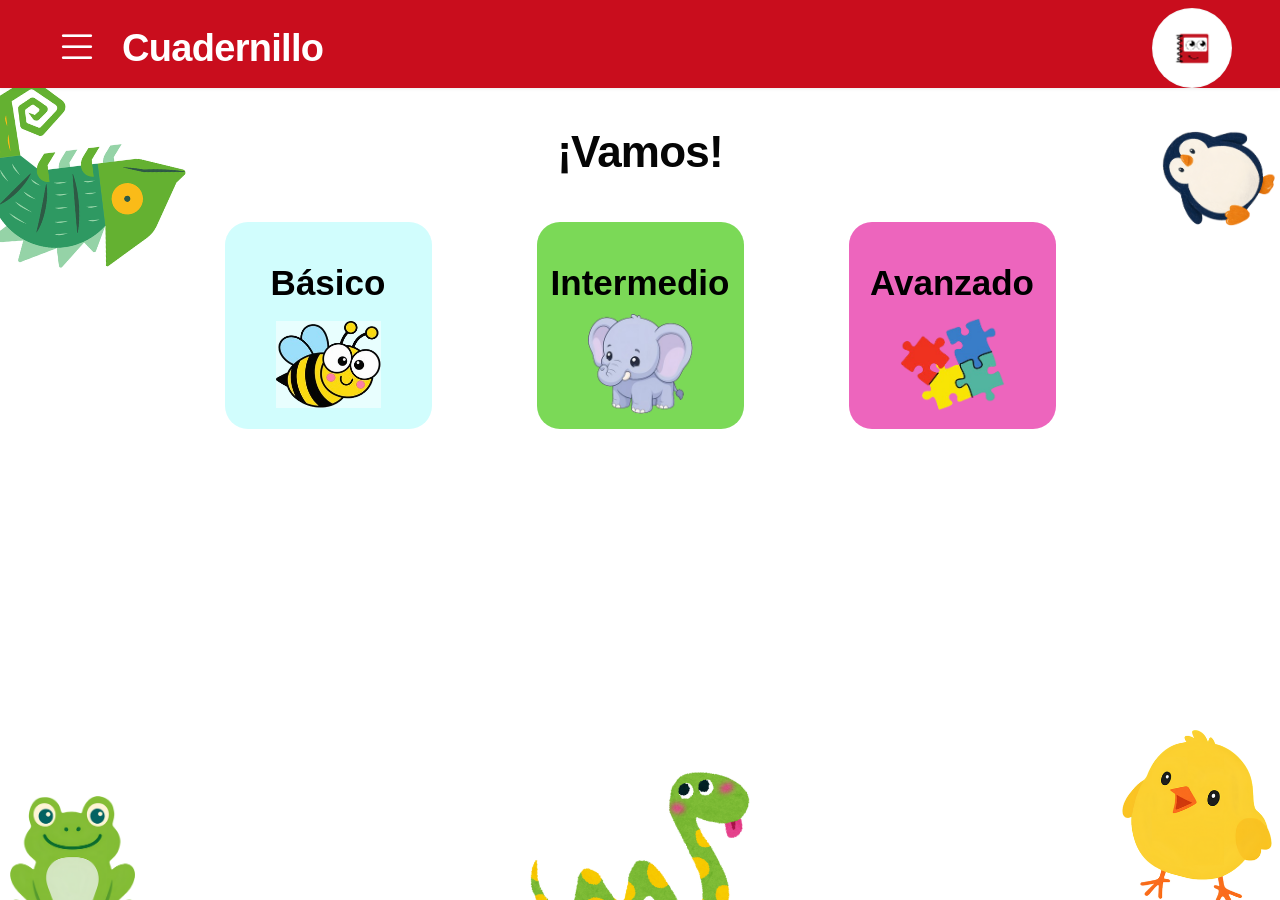
==== Tareas/cuadernillo/index.html @ 7d229619 "polio" ====
<!DOCTYPE html>

<html lang="es">

<head>

  <meta charset="UTF-8">

  <meta name="viewport" content="width=device-width, initial-scale=1.0">

  <title>Cuadernillo</title>

  <!-- Bootstrap 5 -->

  <link href="https://cdn.jsdelivr.net/npm/bootstrap@5.3.8/dist/css/bootstrap.min.css" rel="stylesheet">

  <link rel="stylesheet" href="https://cdn.jsdelivr.net/npm/bootstrap-icons@1.13.1/font/bootstrap-icons.min.css">

    <link rel="stylesheet" href="css/cssmain.css">


 <style>

:root {
  --red: #c90d1d;
  --blue-card: #d1fdfd;
  --green-card: #7bd957;
  --pink-card: #ed65bd;
  --black: #050505;
}

* {
  box-sizing: border-box;
}

html {
  scroll-behavior: smooth;
}

body {
  margin: 0;
  min-height: 100vh;
  font-family: Arial, Helvetica, sans-serif;
  background: #fff;
  overflow-x: hidden;
}

/* Barra superior */
.cuadernillo-navbar {
  height: 88px;
  background: var(--red);
  position: relative;
  z-index: 100;
  box-shadow: 0 1px 3px rgba(0, 0, 0, .08);
}

.menu-button {
  border: 0;
  background: transparent;
  color: #fff;
  width: 58px;
  height: 58px;
  display: flex;
  align-items: center;
  justify-content: center;
  padding: 0;
  cursor: pointer;
}

.menu-button i {
  font-size: 44px;
  line-height: 1;
}

.brand-name {
  color: #fff;
  font-size: clamp(27px, 3vw, 38px);
  font-weight: 800;
  letter-spacing: -.7px;
}

.logo-circle {
  width: 80px;
  height: 80px;
  border-radius: 50%;
  background: #fff;
  display: flex;
  align-items: center;
  justify-content: center;
  overflow: hidden;
  border: 1px solid rgba(0, 0, 0, .04);
}

.logo-circle img {
  width: 70px;
  height: 62px;
  object-fit: contain;
}

/* Menú */
.menu-lateral {
  width: 290px !important;
  border: 0;
}

.menu-lateral .offcanvas-header {
  background: var(--red);
  color: #fff;
}

.menu-lateral .btn-close {
  filter: brightness(0) invert(1);
}

.menu-lateral .offcanvas-title {
  font-weight: 800;
  font-size: 28px;
}

.menu-text {
  font-size: 18px;
  font-weight: 600;
  margin-bottom: 25px;
}

.menu-link {
  display: block;
  text-decoration: none;
  color: #111;
  font-size: 20px;
  font-weight: 700;
  padding: 13px 15px;
  border-radius: 12px;
  margin-bottom: 7px;
}

.menu-link:hover {
  background: #f3f3f3;
  color: var(--red);
}

/* Área principal */
.main-content {
  position: relative;
  min-height: calc(100vh - 88px);
  overflow: hidden;
  background: #fff;
}

.welcome-section {
  position: relative;
  z-index: 5;
  padding-top: 38px;
  text-align: center;
}

.welcome-section h1 {
  margin: 0 0 43px;
  color: var(--black);
  font-size: clamp(34px, 4vw, 44px);
  font-weight: 800;
  letter-spacing: -.8px;
}

.levels-row {
  display: flex;
  justify-content: center;
  align-items: center;
  gap: clamp(45px, 9vw, 105px);
  position: relative;
  z-index: 10;
}

.level-card {
  width: 207px;
  height: 207px;
  border-radius: 23px;
  text-decoration: none;
  color: #000;
  display: flex;
  flex-direction: column;
  align-items: center;
  justify-content: flex-start;
  padding-top: 43px;
  box-shadow: none;
  transition: transform .2s ease, box-shadow .2s ease;
}

.level-card:hover {
  color: #000;
  transform: translateY(-7px) scale(1.025);
  box-shadow: 0 12px 22px rgba(0, 0, 0, .12);
}

.level-card h2 {
  margin: 0;
  font-size: 35px;
  line-height: 1;
  font-weight: 800;
}

.level-card img {
  width: 105px;
  height: 105px;
  object-fit: contain;
  margin-top: 12px;
}

.basic-card {
  background: var(--blue-card);
}

.intermediate-card {
  background: var(--green-card);
}

.advanced-card {
  background: var(--pink-card);
}

/* Decoración */
.decor {
  position: absolute;
  z-index: 2;
  pointer-events: none;
  user-select: none;
}

.decor-bird {
  width: 205px;
  left: -20px;
  top: -15px;
  transform: rotate(-7deg);
}

.decor-penguin {
  width: 145px;
  right: -8px;
  top: 18px;
  transform: rotate(2deg);
}

.decor-frog {
  width: 125px;
  left: 10px;
  bottom: -22px;
}

.decor-snake {
  width: 220px;
  left: 50%;
  bottom: -34px;
  transform: translateX(-50%);
}

.decor-chick {
  width: 150px;
  right: 8px;
  bottom: -10px;
}

/* Modal */
.level-modal {
  border: 0;
  border-radius: 24px;
  overflow: hidden;
}

.modal-icon {
  font-size: 62px;
  margin-bottom: 5px;
}

.level-modal h3 {
  font-weight: 800;
}

.level-modal p {
  font-size: 18px;
}

/* Responsive */
@media (max-width: 900px) {
  .levels-row {
    gap: 22px;
  }

  .level-card {
    width: 190px;
    height: 190px;
  }

  .level-card h2 {
    font-size: 30px;
  }

  .level-card img {
    width: 92px;
    height: 92px;
  }

  .decor-bird {
    width: 150px;
  }

  .decor-penguin {
    width: 100px;
  }
}

@media (max-width: 700px) {
  .cuadernillo-navbar {
    height: 72px;
  }

  .brand-name {
    font-size: 27px;
  }

  .menu-button {
    width: 48px;
    height: 48px;
  }

  .menu-button i {
    font-size: 36px;
  }

  .logo-circle {
    width: 58px;
    height: 58px;
  }

  .logo-circle img {
    width: 51px;
    height: 47px;
  }

  .main-content {
    min-height: calc(100vh - 72px);
  }

  .welcome-section {
    padding-top: 32px;
  }

  .welcome-section h1 {
    font-size: 31px;
    margin-bottom: 30px;
  }

  .levels-row {
    flex-direction: column;
    gap: 20px;
  }

  .level-card {
    width: min(80vw, 250px);
    height: 165px;
    padding-top: 24px;
  }

  .level-card h2 {
    font-size: 30px;
  }

  .level-card img {
    width: 75px;
    height: 75px;
    margin-top: 8px;
  }

  .decor-bird {
    width: 100px;
    top: 0;
    left: -30px;
    opacity: .75;
  }

  .decor-penguin {
    width: 75px;
    right: -12px;
    top: 5px;
  }

  .decor-frog,
  .decor-snake,
  .decor-chick {
    display: none;
  }
}


 </style>

</head>

<body>

  <nav class="navbar cuadernillo-navbar">

    <div class="container-fluid px-3 px-md-5">

      <div class="d-flex align-items-center gap-3">

        <button class="menu-button" type="button" data-bs-toggle="offcanvas" data-bs-target="#menuLateral" aria-controls="menuLateral" aria-label="Abrir menú">

          <i class="bi bi-list"></i>

        </button>

        <span class="brand-name">Cuadernillo</span>

      </div>

      <div class="logo-circle">

        <img src="img/CadernilloOnly.png" alt="Logo de Cuadernillo">

      </div>

    </div>

  </nav>

  <div class="offcanvas offcanvas-start menu-lateral" tabindex="-1" id="menuLateral" aria-labelledby="menuLateralLabel">

    <div class="offcanvas-header">

      <h5 class="offcanvas-title" id="menuLateralLabel">Cuadernillo</h5>

      <button type="button" class="btn-close" data-bs-dismiss="offcanvas" aria-label="Cerrar"></button>

    </div>

    <div class="offcanvas-body">

      <p class="menu-text">¡Vamos a aprender jugando!</p>

      <a href="index.html" class="menu-link">Inicio</a>

      <a href="#" class="menu-link">Niveles</a>

      <a href="basico.html" class="menu-link">Básico</a>

      <a href="intermedio.html" class="menu-link">Intermedio</a>

      <a href="avanzado.html" class="menu-link">Avanzado</a>

    </div>

  </div>

  <main id="inicio" class="main-content">

    <img class="decor decor-bird" src="imagenes/camaleon.png" alt="Pajarito decorativo">

    <img class="decor decor-penguin" src="imagenes/pinguino.png" alt="Pingüino decorativo">

    <section class="welcome-section container" id="niveles">

      <h1>¡Vamos!</h1>

      <div class="levels-row">

        <a href="basico.html" class="level-card basic-card" id="basico" data-level="Básico">

          <h2>Básico</h2>

          <img src="imagenesNOBG/abeja-removebg-preview (1).png" alt="Abejita">

        </a>

        <a href="intermedio.html" class="level-card intermediate-card" id="intermedio" data-level="Intermedio">

          <h2>Intermedio</h2>

          <img src="imagenesNOBG/elefante-removebg-preview.png" alt="Elefante">

        </a>

        <a href="avanzado.html" class="level-card advanced-card" id="avanzado" data-level="Avanzado">

          <h2>Avanzado</h2>

          <img src="imagenesNOBG/rompecabezas-removebg-preview.png" alt="Piezas de rompecabezas">

        </a>

      </div>

    </section>

    <img class="decor decor-frog" src="imagenes/rana.png" alt="Ranita decorativa">

    <img class="decor decor-snake" src="imagenes/culebra.png" alt="Serpiente decorativa">

    <img class="decor decor-chick" src="imagenes/pollito.png" alt="Pollito decorativo">

  </main>

  <div class="modal fade" id="levelModal" tabindex="-1" aria-labelledby="levelModalLabel" aria-hidden="true">

    <div class="modal-dialog modal-dialog-centered">

      <div class="modal-content level-modal">

        <div class="modal-body text-center p-4">

          <div class="modal-icon">📚</div>

          <h3 id="levelModalLabel">¡Vamos a aprender!</h3>

          <p id="levelModalText">Seleccionaste un nivel.</p>

          <button type="button" class="btn btn-danger rounded-pill px-4" data-bs-dismiss="modal">¡Empezar!</button>

        </div>

      </div>

    </div>

  </div>

  <script src="https://cdn.jsdelivr.net/npm/bootstrap@5.3.8/dist/js/bootstrap.bundle.min.js"></script>

 

</body>

</html>
---- Tareas/cuadernillo/css/cssmain.css ----
:root {
  --red: #c90d1d;
  --blue-card: #42afea;
  --green-card: #7bd957;
  --pink-card: #ed65bd;
  --black: #050505;
}

* {
  box-sizing: border-box;
}

html {
  scroll-behavior: smooth;
}

body {
  margin: 0;
  min-height: 100vh;
  font-family: Arial, Helvetica, sans-serif;
  background: #fff;
  overflow-x: hidden;
}

/* Barra superior */
.cuadernillo-navbar {
  height: 88px;
  background: var(--red);
  position: relative;
  z-index: 100;
  box-shadow: 0 1px 3px rgba(0, 0, 0, .08);
}

.menu-button {
  border: 0;
  background: transparent;
  color: #fff;
  width: 58px;
  height: 58px;
  display: flex;
  align-items: center;
  justify-content: center;
  padding: 0;
  cursor: pointer;
}

.menu-button i {
  font-size: 44px;
  line-height: 1;
}

.brand-name {
  color: #fff;
  font-size: clamp(27px, 3vw, 38px);
  font-weight: 800;
  letter-spacing: -.7px;
}

.logo-circle {
  width: 80px;
  height: 80px;
  border-radius: 50%;
  background: #fff;
  display: flex;
  align-items: center;
  justify-content: center;
  overflow: hidden;
  border: 1px solid rgba(0, 0, 0, .04);
}

.logo-circle img {
  width: 70px;
  height: 62px;
  object-fit: contain;
}

/* Menú */
.menu-lateral {
  width: 290px !important;
  border: 0;
}

.menu-lateral .offcanvas-header {
  background: var(--red);
  color: #fff;
}

.menu-lateral .btn-close {
  filter: brightness(0) invert(1);
}

.menu-lateral .offcanvas-title {
  font-weight: 800;
  font-size: 28px;
}

.menu-text {
  font-size: 18px;
  font-weight: 600;
  margin-bottom: 25px;
}

.menu-link {
  display: block;
  text-decoration: none;
  color: #111;
  font-size: 20px;
  font-weight: 700;
  padding: 13px 15px;
  border-radius: 12px;
  margin-bottom: 7px;
}

.menu-link:hover {
  background: #f3f3f3;
  color: var(--red);
}

/* Área principal */
.main-content {
  position: relative;
  min-height: calc(100vh - 88px);
  overflow: hidden;
  background: #fff;
}

.welcome-section {
  position: relative;
  z-index: 5;
  padding-top: 38px;
  text-align: center;
}

.welcome-section h1 {
  margin: 0 0 43px;
  color: var(--black);
  font-size: clamp(34px, 4vw, 44px);
  font-weight: 800;
  letter-spacing: -.8px;
}

.levels-row {
  display: flex;
  justify-content: center;
  align-items: center;
  gap: clamp(45px, 9vw, 105px);
  position: relative;
  z-index: 10;
}

.level-card {
  width: 207px;
  height: 207px;
  border-radius: 23px;
  text-decoration: none;
  color: #000;
  display: flex;
  flex-direction: column;
  align-items: center;
  justify-content: flex-start;
  padding-top: 43px;
  box-shadow: none;
  transition: transform .2s ease, box-shadow .2s ease;
}

.level-card:hover {
  color: #000;
  transform: translateY(-7px) scale(1.025);
  box-shadow: 0 12px 22px rgba(0, 0, 0, .12);
}

.level-card h2 {
  margin: 0;
  font-size: 35px;
  line-height: 1;
  font-weight: 800;
}

.level-card img {
  width: 105px;
  height: 105px;
  object-fit: contain;
  margin-top: 12px;
}

.basic-card {
  background: var(--blue-card);
}

.intermediate-card {
  background: var(--green-card);
}

.advanced-card {
  background: var(--pink-card);
}

/* Decoración */
.decor {
  position: absolute;
  z-index: 2;
  pointer-events: none;
  user-select: none;
}

.decor-bird {
  width: 205px;
  left: -20px;
  top: -15px;
  transform: rotate(-7deg);
}

.decor-penguin {
  width: 145px;
  right: -8px;
  top: 18px;
  transform: rotate(2deg);
}

.decor-frog {
  width: 125px;
  left: 10px;
  bottom: -22px;
}

.decor-snake {
  width: 220px;
  left: 50%;
  bottom: -34px;
  transform: translateX(-50%);
}

.decor-chick {
  width: 150px;
  right: 8px;
  bottom: -10px;
}

/* Modal */
.level-modal {
  border: 0;
  border-radius: 24px;
  overflow: hidden;
}

.modal-icon {
  font-size: 62px;
  margin-bottom: 5px;
}

.level-modal h3 {
  font-weight: 800;
}

.level-modal p {
  font-size: 18px;
}

/* Responsive */
@media (max-width: 900px) {
  .levels-row {
    gap: 22px;
  }

  .level-card {
    width: 190px;
    height: 190px;
  }

  .level-card h2 {
    font-size: 30px;
  }

  .level-card img {
    width: 92px;
    height: 92px;
  }

  .decor-bird {
    width: 150px;
  }

  .decor-penguin {
    width: 100px;
  }
}

@media (max-width: 700px) {
  .cuadernillo-navbar {
    height: 72px;
  }

  .brand-name {
    font-size: 27px;
  }

  .menu-button {
    width: 48px;
    height: 48px;
  }

  .menu-button i {
    font-size: 36px;
  }

  .logo-circle {
    width: 58px;
    height: 58px;
  }

  .logo-circle img {
    width: 51px;
    height: 47px;
  }

  .main-content {
    min-height: calc(100vh - 72px);
  }

  .welcome-section {
    padding-top: 32px;
  }

  .welcome-section h1 {
    font-size: 31px;
    margin-bottom: 30px;
  }

  .levels-row {
    flex-direction: column;
    gap: 20px;
  }

  .level-card {
    width: min(80vw, 250px);
    height: 165px;
    padding-top: 24px;
  }

  .level-card h2 {
    font-size: 30px;
  }

  .level-card img {
    width: 75px;
    height: 75px;
    margin-top: 8px;
  }

  .decor-bird {
    width: 100px;
    top: 0;
    left: -30px;
    opacity: .75;
  }

  .decor-penguin {
    width: 75px;
    right: -12px;
    top: 5px;
  }

  .decor-frog,
  .decor-snake,
  .decor-chick {
    display: none;
  }
}
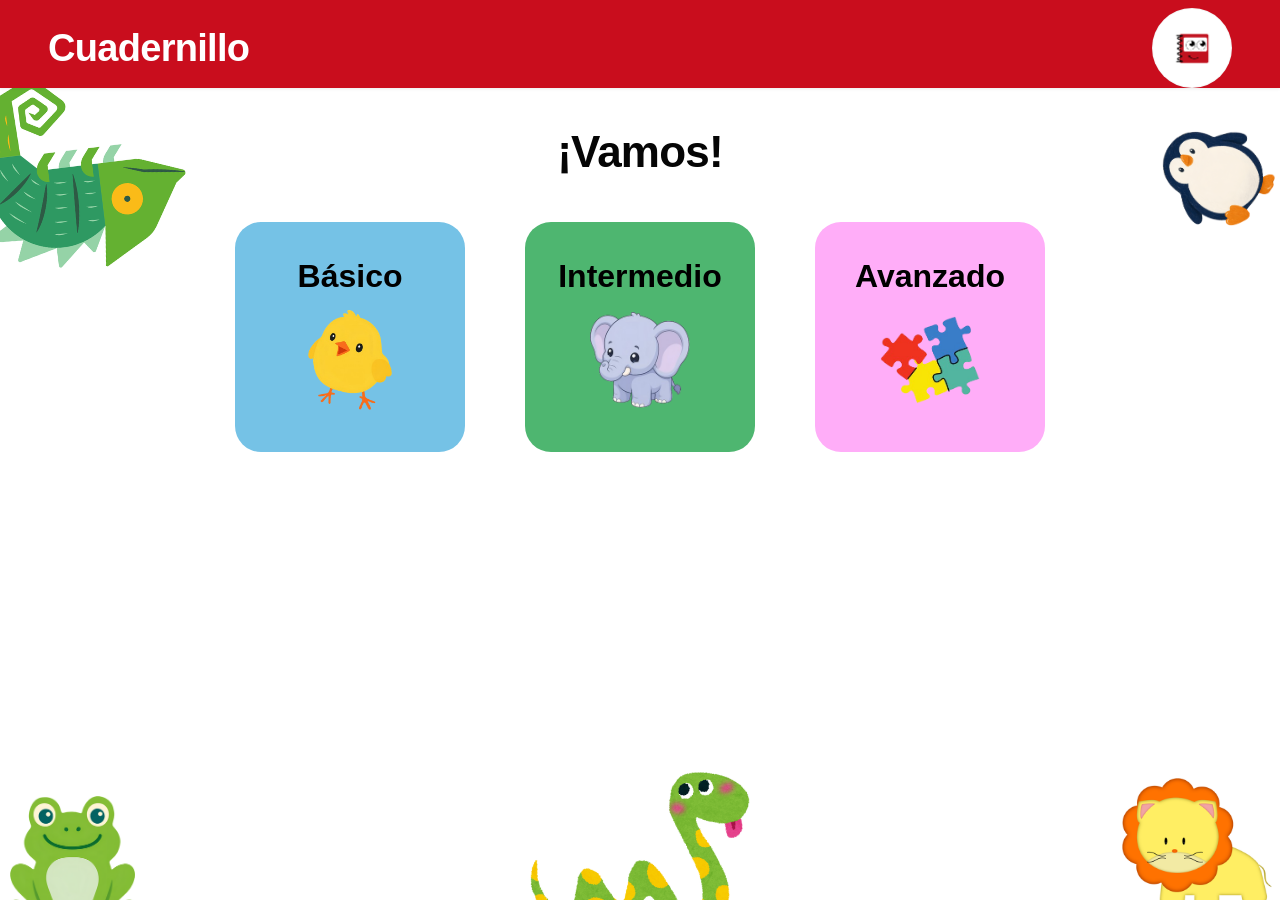
==== commit 68091610: "ser o no" ====
--- a/Tareas/cuadernillo/index.html
+++ b/Tareas/cuadernillo/index.html
@@ -18,380 +18,8 @@
 
     <link rel="stylesheet" href="css/cssmain.css">
 
+    <link rel="stylesheet" href="index.css">
 
- <style>
-
-:root {
-  --red: #c90d1d;
-  --blue-card: #d1fdfd;
-  --green-card: #7bd957;
-  --pink-card: #ed65bd;
-  --black: #050505;
-}
-
-* {
-  box-sizing: border-box;
-}
-
-html {
-  scroll-behavior: smooth;
-}
-
-body {
-  margin: 0;
-  min-height: 100vh;
-  font-family: Arial, Helvetica, sans-serif;
-  background: #fff;
-  overflow-x: hidden;
-}
-
-/* Barra superior */
-.cuadernillo-navbar {
-  height: 88px;
-  background: var(--red);
-  position: relative;
-  z-index: 100;
-  box-shadow: 0 1px 3px rgba(0, 0, 0, .08);
-}
-
-.menu-button {
-  border: 0;
-  background: transparent;
-  color: #fff;
-  width: 58px;
-  height: 58px;
-  display: flex;
-  align-items: center;
-  justify-content: center;
-  padding: 0;
-  cursor: pointer;
-}
-
-.menu-button i {
-  font-size: 44px;
-  line-height: 1;
-}
-
-.brand-name {
-  color: #fff;
-  font-size: clamp(27px, 3vw, 38px);
-  font-weight: 800;
-  letter-spacing: -.7px;
-}
-
-.logo-circle {
-  width: 80px;
-  height: 80px;
-  border-radius: 50%;
-  background: #fff;
-  display: flex;
-  align-items: center;
-  justify-content: center;
-  overflow: hidden;
-  border: 1px solid rgba(0, 0, 0, .04);
-}
-
-.logo-circle img {
-  width: 70px;
-  height: 62px;
-  object-fit: contain;
-}
-
-/* Menú */
-.menu-lateral {
-  width: 290px !important;
-  border: 0;
-}
-
-.menu-lateral .offcanvas-header {
-  background: var(--red);
-  color: #fff;
-}
-
-.menu-lateral .btn-close {
-  filter: brightness(0) invert(1);
-}
-
-.menu-lateral .offcanvas-title {
-  font-weight: 800;
-  font-size: 28px;
-}
-
-.menu-text {
-  font-size: 18px;
-  font-weight: 600;
-  margin-bottom: 25px;
-}
-
-.menu-link {
-  display: block;
-  text-decoration: none;
-  color: #111;
-  font-size: 20px;
-  font-weight: 700;
-  padding: 13px 15px;
-  border-radius: 12px;
-  margin-bottom: 7px;
-}
-
-.menu-link:hover {
-  background: #f3f3f3;
-  color: var(--red);
-}
-
-/* Área principal */
-.main-content {
-  position: relative;
-  min-height: calc(100vh - 88px);
-  overflow: hidden;
-  background: #fff;
-}
-
-.welcome-section {
-  position: relative;
-  z-index: 5;
-  padding-top: 38px;
-  text-align: center;
-}
-
-.welcome-section h1 {
-  margin: 0 0 43px;
-  color: var(--black);
-  font-size: clamp(34px, 4vw, 44px);
-  font-weight: 800;
-  letter-spacing: -.8px;
-}
-
-.levels-row {
-  display: flex;
-  justify-content: center;
-  align-items: center;
-  gap: clamp(45px, 9vw, 105px);
-  position: relative;
-  z-index: 10;
-}
-
-.level-card {
-  width: 207px;
-  height: 207px;
-  border-radius: 23px;
-  text-decoration: none;
-  color: #000;
-  display: flex;
-  flex-direction: column;
-  align-items: center;
-  justify-content: flex-start;
-  padding-top: 43px;
-  box-shadow: none;
-  transition: transform .2s ease, box-shadow .2s ease;
-}
-
-.level-card:hover {
-  color: #000;
-  transform: translateY(-7px) scale(1.025);
-  box-shadow: 0 12px 22px rgba(0, 0, 0, .12);
-}
-
-.level-card h2 {
-  margin: 0;
-  font-size: 35px;
-  line-height: 1;
-  font-weight: 800;
-}
-
-.level-card img {
-  width: 105px;
-  height: 105px;
-  object-fit: contain;
-  margin-top: 12px;
-}
-
-.basic-card {
-  background: var(--blue-card);
-}
-
-.intermediate-card {
-  background: var(--green-card);
-}
-
-.advanced-card {
-  background: var(--pink-card);
-}
-
-/* Decoración */
-.decor {
-  position: absolute;
-  z-index: 2;
-  pointer-events: none;
-  user-select: none;
-}
-
-.decor-bird {
-  width: 205px;
-  left: -20px;
-  top: -15px;
-  transform: rotate(-7deg);
-}
-
-.decor-penguin {
-  width: 145px;
-  right: -8px;
-  top: 18px;
-  transform: rotate(2deg);
-}
-
-.decor-frog {
-  width: 125px;
-  left: 10px;
-  bottom: -22px;
-}
-
-.decor-snake {
-  width: 220px;
-  left: 50%;
-  bottom: -34px;
-  transform: translateX(-50%);
-}
-
-.decor-chick {
-  width: 150px;
-  right: 8px;
-  bottom: -10px;
-}
-
-/* Modal */
-.level-modal {
-  border: 0;
-  border-radius: 24px;
-  overflow: hidden;
-}
-
-.modal-icon {
-  font-size: 62px;
-  margin-bottom: 5px;
-}
-
-.level-modal h3 {
-  font-weight: 800;
-}
-
-.level-modal p {
-  font-size: 18px;
-}
-
-/* Responsive */
-@media (max-width: 900px) {
-  .levels-row {
-    gap: 22px;
-  }
-
-  .level-card {
-    width: 190px;
-    height: 190px;
-  }
-
-  .level-card h2 {
-    font-size: 30px;
-  }
-
-  .level-card img {
-    width: 92px;
-    height: 92px;
-  }
-
-  .decor-bird {
-    width: 150px;
-  }
-
-  .decor-penguin {
-    width: 100px;
-  }
-}
-
-@media (max-width: 700px) {
-  .cuadernillo-navbar {
-    height: 72px;
-  }
-
-  .brand-name {
-    font-size: 27px;
-  }
-
-  .menu-button {
-    width: 48px;
-    height: 48px;
-  }
-
-  .menu-button i {
-    font-size: 36px;
-  }
-
-  .logo-circle {
-    width: 58px;
-    height: 58px;
-  }
-
-  .logo-circle img {
-    width: 51px;
-    height: 47px;
-  }
-
-  .main-content {
-    min-height: calc(100vh - 72px);
-  }
-
-  .welcome-section {
-    padding-top: 32px;
-  }
-
-  .welcome-section h1 {
-    font-size: 31px;
-    margin-bottom: 30px;
-  }
-
-  .levels-row {
-    flex-direction: column;
-    gap: 20px;
-  }
-
-  .level-card {
-    width: min(80vw, 250px);
-    height: 165px;
-    padding-top: 24px;
-  }
-
-  .level-card h2 {
-    font-size: 30px;
-  }
-
-  .level-card img {
-    width: 75px;
-    height: 75px;
-    margin-top: 8px;
-  }
-
-  .decor-bird {
-    width: 100px;
-    top: 0;
-    left: -30px;
-    opacity: .75;
-  }
-
-  .decor-penguin {
-    width: 75px;
-    right: -12px;
-    top: 5px;
-  }
-
-  .decor-frog,
-  .decor-snake,
-  .decor-chick {
-    display: none;
-  }
-}
-
-
- </style>
 
 </head>
 
@@ -402,12 +30,6 @@
     <div class="container-fluid px-3 px-md-5">
 
       <div class="d-flex align-items-center gap-3">
-
-        <button class="menu-button" type="button" data-bs-toggle="offcanvas" data-bs-target="#menuLateral" aria-controls="menuLateral" aria-label="Abrir menú">
-
-          <i class="bi bi-list"></i>
-
-        </button>
 
         <span class="brand-name">Cuadernillo</span>
 
@@ -422,34 +44,6 @@
     </div>
 
   </nav>
-
-  <div class="offcanvas offcanvas-start menu-lateral" tabindex="-1" id="menuLateral" aria-labelledby="menuLateralLabel">
-
-    <div class="offcanvas-header">
-
-      <h5 class="offcanvas-title" id="menuLateralLabel">Cuadernillo</h5>
-
-      <button type="button" class="btn-close" data-bs-dismiss="offcanvas" aria-label="Cerrar"></button>
-
-    </div>
-
-    <div class="offcanvas-body">
-
-      <p class="menu-text">¡Vamos a aprender jugando!</p>
-
-      <a href="index.html" class="menu-link">Inicio</a>
-
-      <a href="#" class="menu-link">Niveles</a>
-
-      <a href="basico.html" class="menu-link">Básico</a>
-
-      <a href="intermedio.html" class="menu-link">Intermedio</a>
-
-      <a href="avanzado.html" class="menu-link">Avanzado</a>
-
-    </div>
-
-  </div>
 
   <main id="inicio" class="main-content">
 
@@ -467,7 +61,7 @@
 
           <h2>Básico</h2>
 
-          <img src="imagenesNOBG/abeja-removebg-preview (1).png" alt="Abejita">
+          <img src="imagenesNOBG/pollito-removebg-preview.png" alt="polio">
 
         </a>
 
@@ -495,7 +89,7 @@
 
     <img class="decor decor-snake" src="imagenes/culebra.png" alt="Serpiente decorativa">
 
-    <img class="decor decor-chick" src="imagenes/pollito.png" alt="Pollito decorativo">
+    <img class="decor decor-chick" src="imagenes/leon.png" alt="Pollito decorativo">
 
   </main>
 
--- a/Tareas/cuadernillo/index.css
+++ b/Tareas/cuadernillo/index.css
@@ -0,0 +1,312 @@
+:root {
+  --red: #c90d1d;
+  --blue-card: #75c2e6;
+  --green-card: #4eb670;
+  --pink-card: #ffadf8;
+     --black: #050505;
+}
+
+* {
+  box-sizing: border-box;
+}
+
+html {
+  scroll-behavior: smooth;
+}
+
+body {
+  margin: 0;
+  min-height: 100vh;
+  font-family: Arial, Helvetica, sans-serif;
+  background: #fff;
+  overflow-x: hidden;
+}
+
+/* Barra superior */
+.cuadernillo-navbar {
+  height: 88px;
+  background: var(--red);
+  position: relative;
+  z-index: 100;
+  box-shadow: 0 1px 3px rgba(0, 0, 0, .08);
+}
+
+.brand-name {
+  color: #fff;
+  font-size: clamp(27px, 3vw, 38px);
+  font-weight: 800;
+  letter-spacing: -.7px;
+}
+
+.logo-circle {
+  width: 80px;
+  height: 80px;
+  border-radius: 50%;
+  background: #fff;
+  display: flex;
+  align-items: center;
+  justify-content: center;
+  overflow: hidden;
+  border: 1px solid rgba(0, 0, 0, .04);
+}
+
+.logo-circle img {
+  width: 70px;
+  height: 62px;
+  object-fit: contain;
+}
+
+/* Área principal */
+.main-content {
+  position: relative;
+  min-height: calc(100vh - 88px);
+  overflow: hidden;
+  background: #fff;
+}
+
+.welcome-section {
+  position: relative;
+  z-index: 5;
+  padding-top: 38px;
+  text-align: center;
+}
+
+.welcome-section h1 {
+  margin: 0 0 43px;
+  color: var(--black);
+  font-size: clamp(34px, 4vw, 44px);
+  font-weight: 800;
+  letter-spacing: -.8px;
+}
+
+.levels-row {
+  display: flex;
+  justify-content: center;
+  align-items: center;
+  /* Se redujo un poco el espacio entre tarjetas para darles más protagonismo */
+  gap: clamp(30px, 5vw, 60px); 
+  position: relative;
+  z-index: 10;
+  padding: 0 20px;
+}
+
+.level-card {
+  /* CAMBIO: Se amplió el ancho y alto para que el texto e imágenes queden cómodos */
+  width: 230px;
+  height: 230px;
+  border-radius: 26px;
+  text-decoration: none;
+  color: #000;
+  display: flex;
+  flex-direction: column;
+  align-items: center;
+  justify-content: flex-start;
+  padding: 35px 15px 0 15px; /* Padding horizontal para evitar que el texto toque los bordes */
+  box-shadow: none;
+  transition: transform .2s ease, box-shadow .2s ease;
+}
+
+.level-card:hover {
+  color: #000;
+  transform: translateY(-7px) scale(1.025);
+  box-shadow: 0 12px 22px rgba(0, 0, 0, .12);
+}
+
+.level-card h2 {
+  margin: 0;
+  /* CAMBIO: Se ajustó el tamaño de fuente para que "Intermedio" no luzca apretado */
+  font-size: clamp(26px, 2.5vw, 32px); 
+  line-height: 1.2;
+  font-weight: 800;
+  text-align: center;
+  white-space: nowrap; /* Evita que la palabra se rompa en dos líneas */
+}
+
+.level-card img {
+  width: 100px;
+  height: 100px;
+  object-fit: contain;
+  margin-top: 15px;
+}
+
+.basic-card {
+  background: var(--blue-card);
+}
+
+button{
+  text-align: center;
+  align-items: center;
+}
+
+.intermediate-card {
+  background: var(--green-card);
+}
+
+.advanced-card {
+  background: var(--pink-card);
+}
+
+/* Decoración */
+.decor {
+  position: absolute;
+  z-index: 2;
+  pointer-events: none;
+  user-select: none;
+}
+
+.decor-bird {
+  width: 205px;
+  left: -20px;
+  top: -15px;
+  transform: rotate(-7deg);
+}
+
+.decor-penguin {
+  width: 145px;
+  right: -8px;
+  top: 18px;
+  transform: rotate(2deg);
+}
+
+.decor-frog {
+  width: 125px;
+  left: 10px;
+  bottom: -22px;
+}
+
+.decor-snake {
+  width: 220px;
+  left: 50%;
+  bottom: -34px;
+  transform: translateX(-50%);
+}
+
+.decor-chick {
+  width: 150px;
+  right: 8px;
+  bottom: -10px;
+}
+
+/* Modal */
+.level-modal {
+  border: 0;
+  border-radius: 24px;
+  overflow: hidden;
+}
+
+.modal-icon {
+  font-size: 62px;
+  margin-bottom: 5px;
+}
+
+.level-modal h3 {
+  font-weight: 800;
+}
+
+.level-modal p {
+  font-size: 18px;
+}
+
+/* Responsive */
+@media (max-width: 900px) {
+  .levels-row {
+    gap: 20px;
+  }
+
+  .level-card {
+    width: 200px;
+    height: 200px;
+    padding-top: 28px;
+  }
+
+  .level-card h2 {
+    font-size: 26px;
+  }
+
+  .level-card img {
+    width: 80px;
+    height: 80px;
+  }
+
+  .decor-bird {
+    width: 150px;
+  }
+
+  .decor-penguin {
+    width: 100px;
+  }
+}
+
+@media (max-width: 700px) {
+  .cuadernillo-navbar {
+    height: 72px;
+  }
+
+  .brand-name {
+    font-size: 27px;
+  }
+
+  .logo-circle {
+    width: 58px;
+    height: 58px;
+  }
+
+  .logo-circle img {
+    width: 51px;
+    height: 47px;
+  }
+
+  .main-content {
+    min-height: calc(100vh - 72px);
+  }
+
+  .welcome-section {
+    padding-top: 32px;
+  }
+
+  .welcome-section h1 {
+    font-size: 31px;
+    margin-bottom: 30px;
+  }
+
+  .levels-row {
+    flex-direction: column;
+    gap: 20px;
+  }
+
+  .level-card {
+    width: min(85vw, 260px);
+    height: 175px;
+    padding-top: 22px;
+  }
+
+  .level-card h2 {
+    font-size: 28px;
+  }
+
+  .level-card img {
+    width: 75px;
+    height: 75px;
+    margin-top: 10px;
+  }
+
+  .decor-bird {
+    width: 200px;
+    top: 30;
+    left: -30px;
+    opacity: .75;
+  }
+
+  .decor-penguin {
+    width: 220px;
+    height: 400px;
+    right: -12px;
+    top: 5px;
+  }
+
+  .decor-frog,
+  .decor-snake,
+  .decor-chick {
+    display: none;
+  }
+}
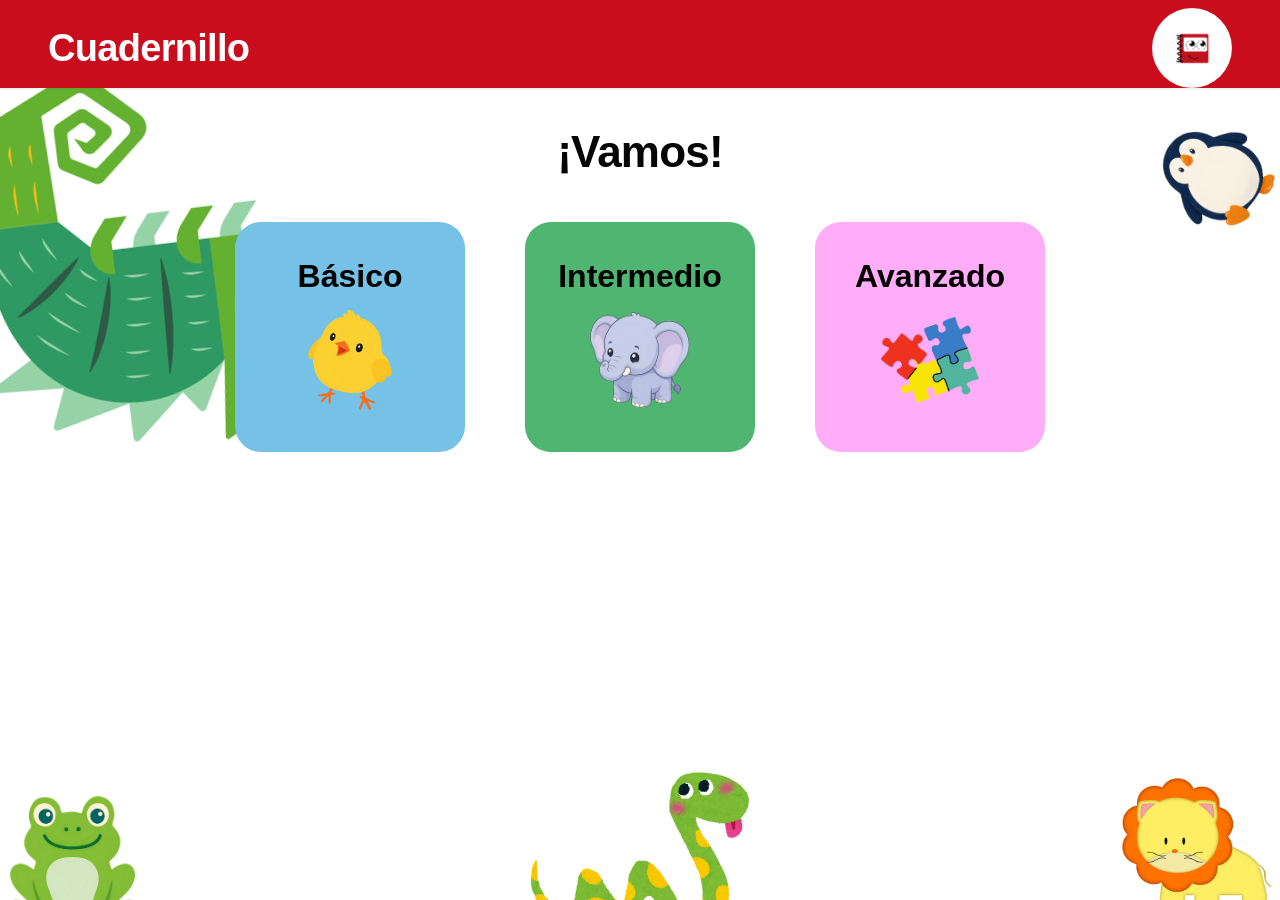
==== commit d32d47fb: "ldnml" ====
--- a/Tareas/cuadernillo/index.html
+++ b/Tareas/cuadernillo/index.html
@@ -47,7 +47,9 @@
 
   <main id="inicio" class="main-content">
 
-    <img class="decor decor-bird" src="imagenes/camaleon.png" alt="Pajarito decorativo">
+ <a href="topsecret.html" class="decor decor-bird" aria-label="Ir al nivel secreto">
+    <img src="imagenes/camaleon.png" alt="Pajarito decorativo">
+</a>
 
     <img class="decor decor-penguin" src="imagenes/pinguino.png" alt="Pingüino decorativo">
 
